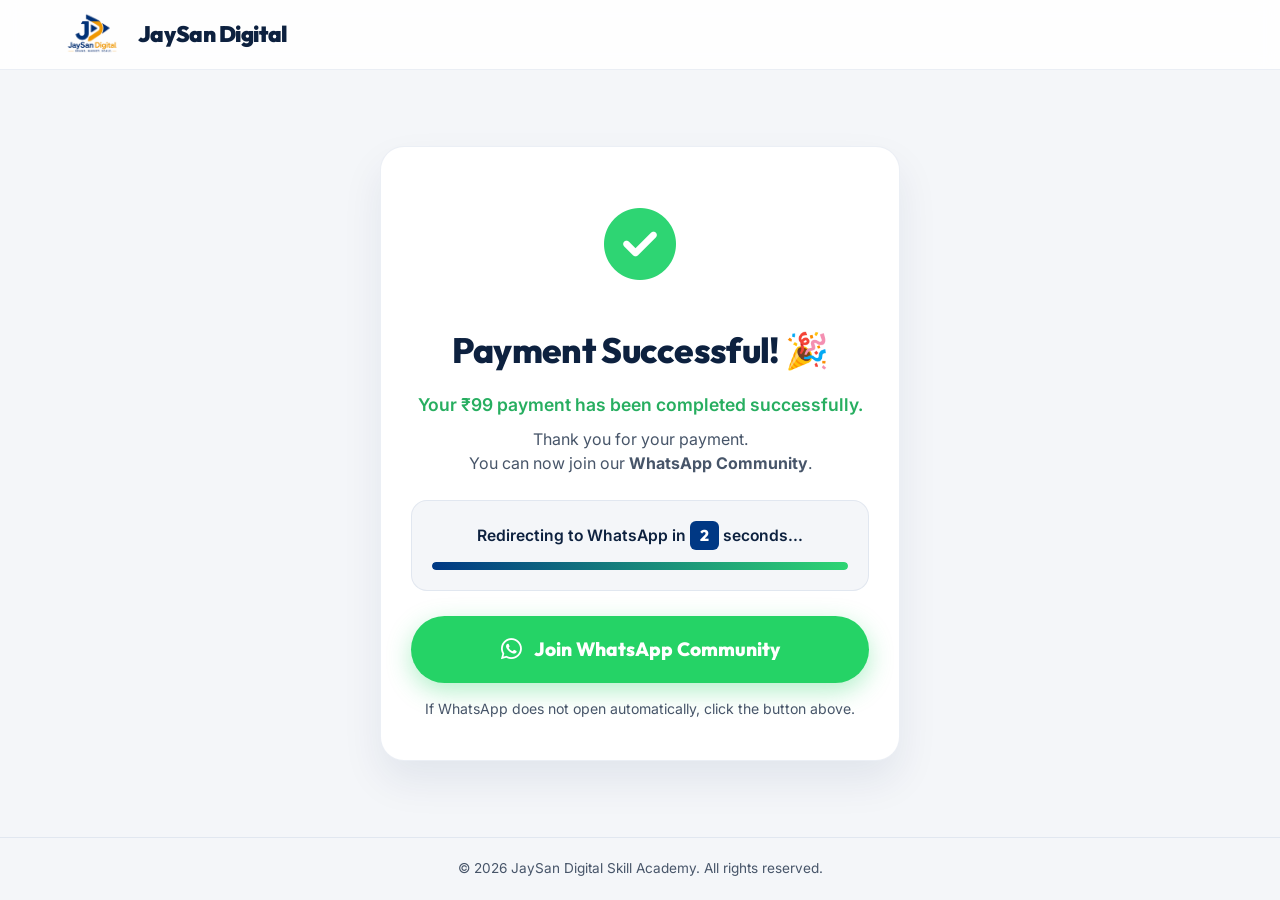
==== payment-success.html @ 4cd5bfef "Add payment success page and update Razorpay payment flow" ====
<!DOCTYPE html>
<html lang="en">
<head>
  <meta charset="UTF-8">
  <meta name="viewport" content="width=device-width, initial-scale=1.0">
  <title>Payment Successful - JaySan Digital AI Creator Community</title>
  <meta name="description" content="Your ₹99 payment has been completed successfully. Join the JaySan Digital WhatsApp Community now.">
  
  <!-- Preconnect Google Fonts -->
  <link rel="preconnect" href="https://fonts.googleapis.com">
  <link rel="preconnect" href="https://fonts.gstatic.com" crossorigin>
  <link href="https://fonts.googleapis.com/css2?family=Inter:wght@300;400;500;600;700;800&family=Outfit:wght@400;500;600;700;800;900&display=swap" rel="stylesheet">
  
  <!-- FontAwesome Icons -->
  <link rel="stylesheet" href="https://cdnjs.cloudflare.com/ajax/libs/font-awesome/6.4.0/css/all.min.css">
  
  <!-- Main Stylesheet -->
  <link rel="stylesheet" href="style.css?v=28">
  
  <style>
    body {
      display: flex;
      flex-direction: column;
      min-height: 100vh;
      background-color: var(--color-bg-primary);
    }
    
    .success-page-main {
      flex: 1;
      display: flex;
      align-items: center;
      justify-content: center;
      padding: 40px 20px;
    }
    
    .success-card-standalone {
      width: 100%;
      max-width: 520px;
      padding: 40px 30px;
      border-radius: 24px;
      background-color: var(--color-bg-secondary);
      border: 1px solid var(--glass-border);
      box-shadow: 0 20px 40px rgba(0, 36, 84, 0.08);
      text-align: center;
    }
    
    .success-icon-container {
      font-size: 4.5rem;
      color: #2ed573;
      margin-bottom: 20px;
    }
    
    .scale-up-icon {
      animation: scale-up 0.5s cubic-bezier(0.175, 0.885, 0.32, 1.275) forwards;
    }
    
    @keyframes scale-up {
      from { transform: scale(0); opacity: 0; }
      to { transform: scale(1); opacity: 1; }
    }
    
    .success-title {
      font-family: var(--font-title);
      font-size: 2.2rem;
      font-weight: 800;
      color: var(--color-text-main);
      margin-bottom: 12px;
    }
    
    .success-subtitle {
      font-size: 1.1rem;
      font-weight: 600;
      color: #27ae60;
      margin-bottom: 8px;
    }
    
    .success-message {
      color: var(--color-text-muted);
      font-size: 1rem;
      margin-bottom: 25px;
      line-height: 1.5;
    }
    
    .redirect-card-box {
      background-color: var(--color-bg-primary);
      padding: 20px;
      border-radius: 16px;
      border: 1px solid var(--glass-border);
      margin-bottom: 25px;
    }
    
    .countdown-text {
      font-size: 0.98rem;
      color: var(--color-text-main);
      font-weight: 600;
      margin-bottom: 12px;
    }
    
    .countdown-badge {
      display: inline-block;
      background: var(--color-primary);
      color: #ffffff;
      font-weight: 800;
      padding: 2px 10px;
      border-radius: 6px;
      font-family: var(--font-title);
    }
    
    .loading-bar-container {
      width: 100%;
      height: 8px;
      background-color: #e2e8f0;
      border-radius: 10px;
      overflow: hidden;
    }
    
    .loading-bar-progress {
      width: 0%;
      height: 100%;
      background: linear-gradient(90deg, var(--color-primary), #2ed573);
      border-radius: 10px;
      transition: width 3s linear;
    }
    
    .btn-whatsapp-community {
      display: flex;
      align-items: center;
      justify-content: center;
      gap: 12px;
      width: 100%;
      padding: 18px 24px;
      border-radius: 50px;
      font-family: var(--font-title);
      font-size: 1.2rem;
      font-weight: 800;
      color: #ffffff;
      background-color: #25d366;
      text-decoration: none;
      box-shadow: 0 8px 25px rgba(37, 211, 102, 0.35);
      transition: var(--transition-smooth);
    }
    
    .btn-whatsapp-community:hover {
      background-color: #20ba5a;
      transform: translateY(-2px);
      box-shadow: 0 12px 30px rgba(37, 211, 102, 0.45);
    }
    
    .fallback-note {
      margin-top: 15px;
      font-size: 0.88rem;
      color: var(--color-text-muted);
    }
  </style>
</head>
<body>

  <!-- Header -->
  <header class="main-header" style="position: relative;">
    <div class="header-container">
      <div class="logo-container">
        <a href="index.html" style="text-decoration: none; display: flex; align-items: center; gap: 12px; color: inherit;">
          <img src="assets/logo (1).png" alt="JaySan Digital Logo" class="logo-img">
          <span class="logo-text">JaySan Digital</span>
        </a>
      </div>
    </div>
  </header>

  <!-- Main Content -->
  <main class="success-page-main">
    <div class="success-card-standalone">
      
      <!-- Checkmark Icon -->
      <div class="success-icon-container">
        <i class="fa-solid fa-circle-check scale-up-icon"></i>
      </div>

      <!-- Title & Confirmation -->
      <h1 class="success-title">Payment Successful! 🎉</h1>
      <p class="success-subtitle">Your ₹99 payment has been completed successfully.</p>
      <p class="success-message">
        Thank you for your payment.<br>
        You can now join our <strong>WhatsApp Community</strong>.
      </p>

      <!-- Countdown & Progress Box -->
      <div class="redirect-card-box">
        <p class="countdown-text">
          Redirecting to WhatsApp in <span id="countdown-num" class="countdown-badge">3</span> seconds...
        </p>
        <div class="loading-bar-container">
          <div class="loading-bar-progress" id="progress-bar"></div>
        </div>
      </div>

      <!-- Action Button -->
      <a href="https://chat.whatsapp.com/DsQdAzZRgFU8bI6BQzmnLm" 
         target="_blank" 
         rel="noopener noreferrer" 
         class="btn-whatsapp-community" 
         id="btn-whatsapp-join">
        <i class="fa-brands fa-whatsapp" style="font-size: 1.5rem;"></i> Join WhatsApp Community
      </a>

      <!-- Fallback Notice -->
      <p class="fallback-note">
        If WhatsApp does not open automatically, click the button above.
      </p>

    </div>
  </main>

  <!-- Footer -->
  <footer style="text-align: center; padding: 20px; font-size: 0.85rem; color: var(--color-text-muted); border-top: 1px solid var(--glass-border);">
    &copy; 2026 JaySan Digital Skill Academy. All rights reserved.
  </footer>

  <!-- Script for Countdown & Auto Redirect -->
  <script>
    document.addEventListener("DOMContentLoaded", () => {
      const whatsappUrl = "https://chat.whatsapp.com/DsQdAzZRgFU8bI6BQzmnLm";
      const countdownEl = document.getElementById("countdown-num");
      const progressBar = document.getElementById("progress-bar");
      let timeLeft = 3;

      // Start progress bar animation
      setTimeout(() => {
        if (progressBar) progressBar.style.width = "100%";
      }, 50);

      // 1-second countdown interval
      const timer = setInterval(() => {
        timeLeft--;
        if (countdownEl) {
          countdownEl.textContent = timeLeft > 0 ? timeLeft : 0;
        }

        if (timeLeft <= 0) {
          clearInterval(timer);
          // Auto-redirect to WhatsApp
          window.location.replace(whatsappUrl);
        }
      }, 1000);
    });
  </script>
</body>
</html>
---- style.css ----
/* ==========================================================================
   JaySan Digital Skill Academy Landing Page Stylesheet
   ========================================================================== */

/* Design Tokens & Custom Properties */
:root {
  --color-bg-primary: #f4f6f9;
  --color-bg-secondary: #ffffff;
  --color-bg-card: #ffffff;
  --color-primary: #003884;
  --color-primary-glow: rgba(0, 56, 132, 0.15);
  --color-accent-red: #e63946;
  --color-accent-yellow: #e69c24;
  --color-text-main: #0d213f;
  --color-text-muted: #475569;
  
  --font-title: 'Outfit', sans-serif;
  --font-body: 'Inter', sans-serif;
  
  --transition-smooth: all 0.3s cubic-bezier(0.4, 0, 0.2, 1);
  --glass-border: rgba(0, 56, 132, 0.08);
  --glass-shadow: 0 15px 35px rgba(0, 36, 84, 0.06);
}

/* Reset & Base Styles */
* {
  margin: 0;
  padding: 0;
  box-sizing: border-box;
}

html {
  scroll-behavior: smooth;
  font-size: 16px;
}

body {
  background-color: var(--color-bg-primary);
  color: var(--color-text-main);
  font-family: var(--font-body);
  line-height: 1.6;
  overflow-x: hidden;
}

/* Typography Utilities */
h1, h2, h3, h4 {
  font-family: var(--font-title);
  font-weight: 700;
  letter-spacing: -0.02em;
}

.text-center {
  text-align: center;
}

.highlight {
  color: var(--color-accent-yellow);
}

/* Header Styling */
.main-header {
  background-color: rgba(255, 255, 255, 0.85);
  backdrop-filter: blur(10px);
  border-bottom: 1px solid var(--glass-border);
  position: fixed;
  top: 0;
  left: 0;
  width: 100%;
  z-index: 1000;
  height: 70px;
}

.header-container {
  max-width: 1200px;
  margin: 0 auto;
  padding: 0 20px;
  height: 100%;
  display: flex;
  justify-content: space-between;
  align-items: center;
}

.logo-container {
  display: flex;
  align-items: center;
  gap: 12px;
}

.logo-play-btn {
  background: linear-gradient(135deg, var(--color-primary), #00c6ff);
  width: 36px;
  height: 36px;
  border-radius: 10px;
  display: flex;
  align-items: center;
  justify-content: center;
  box-shadow: 0 4px 15px var(--color-primary-glow);
}

.logo-play-btn i {
  color: #fff;
  font-size: 14px;
  margin-left: 2px;
}

.logo-img {
  height: 48px;
  width: auto;
  border-radius: 8px;
  object-fit: contain;
  display: block;
}

.site-footer .logo-img {
  background-color: #ffffff;
  padding: 3px;
  border-radius: 6px;
}

.logo-text {
  font-family: var(--font-title);
  font-weight: 900;
  font-size: 1.4rem;
  letter-spacing: -0.02em;
}

.social-links {
  display: flex;
  gap: 15px;
}

.social-links a {
  color: var(--color-text-muted);
  font-size: 1.1rem;
  transition: var(--transition-smooth);
  width: 36px;
  height: 36px;
  border-radius: 50%;
  background-color: rgba(0, 56, 132, 0.04);
  display: flex;
  align-items: center;
  justify-content: center;
  border: 1px solid var(--glass-border);
  text-decoration: none;
}

.social-links a:hover {
  color: #fff;
  transform: translateY(-3px);
  background-color: var(--color-primary);
  border-color: var(--color-primary);
  box-shadow: 0 4px 12px var(--color-primary-glow);
}

/* Audience Navigation Banner */
.audience-banner {
  margin-top: 70px;
  background-color: var(--color-bg-secondary);
  border-bottom: 1px solid var(--glass-border);
  padding: 12px 0;
  overflow: hidden;
}

.marquee-wrapper {
  display: flex;
  overflow: hidden;
  user-select: none;
  gap: 40px;
}

.marquee-content {
  flex-shrink: 0;
  display: flex;
  justify-content: space-around;
  min-width: 100%;
  gap: 40px;
  animation: scroll-marquee 25s linear infinite;
  font-family: var(--font-title);
  font-size: 0.95rem;
  font-weight: 600;
  color: var(--color-text-muted);
}

.marquee-content span {
  white-space: nowrap;
}

.marquee-content .separator {
  color: var(--color-primary);
}

@keyframes scroll-marquee {
  from { transform: translateX(0); }
  to { transform: translateX(-100%); }
}

/* Main Grid & Sections Layout */
.masterclass-section {
  padding: 80px 20px;
  position: relative;
}

.section-container {
  max-width: 1200px;
  margin: 0 auto;
}

.main-headline {
  font-size: 3rem;
  font-weight: 900;
  line-height: 1.2;
  margin-bottom: 50px;
  text-transform: uppercase;
  color: var(--color-primary);
}

.masterclass-grid {
  display: grid;
  grid-template-columns: 1.2fr 1fr;
  gap: 50px;
  align-items: center;
}

/* Visual Column Styles */
.visual-column {
  display: flex;
  justify-content: center;
  align-items: center;
  width: 100%;
}

/* YouTube Video Preview Card */
.video-preview-card {
  position: relative;
  border-radius: 20px;
  overflow: hidden;
  border: 4px solid var(--color-bg-secondary);
  box-shadow: 0 20px 40px rgba(0, 0, 0, 0.6);
  width: 100%;
  aspect-ratio: 16/9;
  cursor: pointer;
  background-color: #000;
}

.video-thumb {
  width: 100%;
  height: 100%;
  object-fit: cover;
  transition: var(--transition-smooth);
}

.video-preview-card:hover .video-thumb {
  transform: scale(1.05);
  opacity: 0.85;
}

.play-overlay {
  position: absolute;
  top: 0;
  left: 0;
  width: 100%;
  height: 100%;
  display: flex;
  align-items: center;
  justify-content: center;
  background-color: rgba(0, 0, 0, 0.2);
}

.play-circle {
  width: 80px;
  height: 80px;
  border-radius: 50%;
  background: var(--color-accent-red);
  display: flex;
  align-items: center;
  justify-content: center;
  box-shadow: 0 10px 25px rgba(255, 71, 87, 0.5);
  transition: var(--transition-smooth);
}

.play-circle i {
  color: #fff;
  font-size: 28px;
  margin-left: 6px;
}

.video-preview-card:hover .play-circle {
  transform: scale(1.15);
  box-shadow: 0 15px 35px rgba(255, 71, 87, 0.7);
}

.badge-live-stream {
  position: absolute;
  top: 20px;
  left: 20px;
  background-color: rgba(0, 0, 0, 0.6);
  backdrop-filter: blur(5px);
  padding: 6px 14px;
  border-radius: 50px;
  font-weight: 700;
  font-size: 0.8rem;
  display: flex;
  align-items: center;
  gap: 8px;
  border: 1px solid var(--glass-border);
}

.live-dot {
  width: 8px;
  height: 8px;
  background-color: var(--color-accent-red);
  border-radius: 50%;
  display: inline-block;
  animation: pulse-live 1.5s infinite;
}

@keyframes pulse-live {
  0% { transform: scale(0.8); opacity: 0.5; }
  50% { transform: scale(1.2); opacity: 1; }
  100% { transform: scale(0.8); opacity: 0.5; }
}

/* Glass Card Checkout Styling */
.checkout-card {
  border-radius: 24px;
  padding: 30px 30px 20px 30px; /* Reduced padding (smaller bottom gap) */
  border: 1px solid var(--glass-border);
  background-color: var(--color-bg-card);
  backdrop-filter: blur(15px);
  box-shadow: var(--glass-shadow);
  display: flex;
  flex-direction: column;
  gap: 15px; /* Reduced gap */
  position: relative;
  overflow: hidden;
}

.checkout-card::before {
  content: '';
  position: absolute;
  top: -50%;
  left: -50%;
  width: 200%;
  height: 200%;
  background: radial-gradient(circle, rgba(58, 134, 240, 0.08) 0%, transparent 70%);
  pointer-events: none;
}

.card-badge {
  background-color: rgba(255, 71, 87, 0.1);
  color: var(--color-accent-red);
  border: 1px solid rgba(255, 71, 87, 0.25);
  font-weight: 800;
  font-family: var(--font-title);
  font-size: 0.9rem;
  padding: 8px 18px;
  border-radius: 50px;
  align-self: flex-start;
  display: flex;
  align-items: center;
  gap: 8px;
  text-transform: uppercase;
}

.live-pulse {
  width: 8px;
  height: 8px;
  border-radius: 50%;
  background-color: var(--color-accent-red);
  box-shadow: 0 0 8px var(--color-accent-red);
  animation: pulse-live 1.2s infinite;
}

.btn-join-now {
  width: 100%;
  padding: 20px;
  border: none;
  border-radius: 16px;
  font-family: var(--font-title);
  font-size: 1.6rem;
  font-weight: 900;
  color: #ffffff; /* White text */
  background: linear-gradient(135deg, #ff4e24, #f97316); /* Orange gradient */
  box-shadow: 0 10px 25px rgba(249, 115, 22, 0.35); /* Orange shadow */
  cursor: pointer;
  transition: var(--transition-smooth);
  text-transform: uppercase;
}

.btn-join-now:hover {
  transform: translateY(-3px);
  box-shadow: 0 15px 35px rgba(249, 115, 22, 0.55);
  background: linear-gradient(135deg, #ff5e38, #ea580c);
}

.btn-join-now:active {
  transform: translateY(-1px);
}

.pulse-btn {
  animation: btn-glow 2s infinite;
}

@keyframes btn-glow {
  0% { box-shadow: 0 0 0 0 rgba(249, 115, 22, 0.5); }
  70% { box-shadow: 0 0 0 15px rgba(249, 115, 22, 0); }
  100% { box-shadow: 0 0 0 0 rgba(249, 115, 22, 0); }
}

.card-pricing {
  display: flex;
  align-items: baseline;
  justify-content: center;
  gap: 10px;
  border-top: 1px solid var(--glass-border);
  border-bottom: 1px solid var(--glass-border);
  padding: 8px 0; /* Reduced from 15px to 8px */
}

.price-val {
  font-size: 2.2rem;
  font-weight: 900;
  font-family: var(--font-title);
  color: var(--color-accent-yellow);
}

.duration-label {
  font-size: 1.1rem;
  color: var(--color-text-muted);
}

.benefits-box {
  display: flex;
  flex-direction: column;
  gap: 15px;
}

.benefit-item {
  display: flex;
  align-items: center;
  gap: 15px;
}

.benefit-icon {
  width: 32px;
  height: 32px;
  border-radius: 50%;
  background-color: rgba(58, 134, 240, 0.15);
  color: var(--color-primary);
  display: flex;
  align-items: center;
  justify-content: center;
  font-size: 0.95rem;
}

.benefit-text {
  font-size: 1rem;
  font-weight: 500;
}

.start-level {
  font-size: 1.1rem;
  color: var(--color-text-muted);
}

.quote-bold {
  font-weight: 800;
  color: var(--color-text-main);
  font-size: 1.3rem;
}

/* Red Heading Highlight Banner */
.banner-highlight-red {
  background: linear-gradient(135deg, var(--color-accent-red), #d63031);
  padding: 24px 20px;
  text-align: center;
  box-shadow: 0 10px 30px rgba(255, 71, 87, 0.3);
  position: relative;
  z-index: 2;
}

.banner-highlight-red h2 {
  font-family: var(--font-title);
  font-size: 2rem;
  font-weight: 900;
  color: #fff;
  text-transform: uppercase;
}

/* Sneaker Product Masterclass Section Styling */
.product-gallery-card {
  background-color: var(--color-bg-secondary);
  border-radius: 24px;
  padding: 30px;
  border: 1px solid var(--glass-border);
  width: 100%;
}

.main-image-container {
  position: relative;
  width: 100%;
  aspect-ratio: 4/3;
  overflow: hidden;
  border-radius: 16px;
  background-color: #f1f2f6;
  display: flex;
  align-items: center;
  justify-content: center;
  box-shadow: inset 0 0 20px rgba(0,0,0,0.1);
}

.product-main-view {
  max-width: 90%;
  max-height: 90%;
  object-fit: contain;
  transition: transform 0.5s cubic-bezier(0.4, 0, 0.2, 1);
  will-change: transform;
}

.gallery-badge {
  position: absolute;
  bottom: 15px;
  right: 15px;
  background-color: rgba(7, 17, 32, 0.8);
  backdrop-filter: blur(5px);
  padding: 5px 12px;
  border-radius: 50px;
  font-size: 0.75rem;
  font-weight: 700;
  border: 1px solid var(--glass-border);
}

.thumbnail-grid {
  display: grid;
  grid-template-columns: repeat(4, 1fr);
  gap: 15px;
  margin-top: 20px;
}

.thumb-wrapper {
  aspect-ratio: 1;
  background-color: #f1f2f6;
  border-radius: 12px;
  overflow: hidden;
  cursor: pointer;
  border: 2px solid transparent;
  transition: var(--transition-smooth);
  display: flex;
  align-items: center;
  justify-content: center;
  padding: 5px;
}

.thumb-wrapper img {
  max-width: 90%;
  max-height: 90%;
  object-fit: contain;
  transition: var(--transition-smooth);
}

.thumb-wrapper:hover {
  transform: translateY(-2px);
  border-color: rgba(58, 134, 240, 0.5);
}

.thumb-wrapper.active {
  border-color: var(--color-primary);
  background-color: #e4e7eb;
  box-shadow: 0 5px 15px var(--color-primary-glow);
}

/* Thumbnail Crop/Style Classes */
.crop-toe-img {
  transform: scale(2) translate(15%, 5%);
}

.crop-heel-img {
  transform: scale(2.2) translate(-20%, -5%);
}

.rotate-img {
  transform: rotate(-25deg);
}

.gallery-caption {
  font-size: 0.85rem;
  color: var(--color-text-muted);
  text-align: center;
  margin-top: 15px;
}

.gallery-caption i {
  color: var(--color-primary);
  margin-right: 5px;
}

/* Special Promo Offer Badge */
.promo-badge-container {
  display: flex;
  justify-content: center;
  width: 100%;
}

.promo-badge {
  background: linear-gradient(135deg, var(--color-accent-yellow), #f39c12);
  border-radius: 15px;
  padding: 12px 25px;
  color: #000;
  display: flex;
  flex-direction: column;
  align-items: center;
  font-family: var(--font-title);
  box-shadow: 0 8px 20px rgba(243, 156, 18, 0.35);
  transform: rotate(-2deg);
  width: fit-content;
}

.promo-title {
  font-size: 0.8rem;
  font-weight: 800;
  text-transform: uppercase;
  letter-spacing: 0.05em;
}

.promo-prices {
  font-size: 1.4rem;
  font-weight: 900;
}

.promo-prices s {
  color: rgba(0, 0, 0, 0.5);
  font-size: 1.1rem;
  margin-right: 8px;
}

/* ==========================================================================
   Circular Collage Frame Component
   ========================================================================== */
.collage-frame-container {
  position: relative;
  width: 440px;
  height: 440px;
  display: flex;
  align-items: center;
  justify-content: center;
}

/* Main Circle (Centerpiece) */
.collage-circle-main {
  width: 220px;
  height: 220px;
  border-radius: 50%;
  overflow: hidden;
  position: relative;
  z-index: 5;
  border: 6px solid var(--color-primary);
  background-color: var(--color-bg-secondary);
  box-shadow: 0 10px 30px rgba(58, 134, 240, 0.4);
  transition: transform 0.5s cubic-bezier(0.4, 0, 0.2, 1);
  cursor: pointer;
}

.collage-circle-main:hover {
  transform: scale(1.05);
}

.collage-img-full {
  width: 100%;
  height: 100%;
  object-fit: cover;
  object-position: center 25%;
}

.hover-glow {
  position: absolute;
  top: 0;
  left: 0;
  width: 100%;
  height: 100%;
  background: radial-gradient(circle, rgba(255,255,255,0.15) 0%, transparent 70%);
  opacity: 0;
  transition: var(--transition-smooth);
}

.collage-circle-main:hover .hover-glow {
  opacity: 1;
}

/* Satellite Orbits */
.collage-circle-orbit {
  width: 76px;
  height: 76px;
  border-radius: 50%;
  position: absolute;
  z-index: 6;
  cursor: pointer;
  transition: all 0.4s cubic-bezier(0.4, 0, 0.2, 1);
  padding: 3px;
  background-color: var(--color-bg-primary);
  border: 2px solid var(--glass-border);
}

.orbit-inner {
  width: 100%;
  height: 100%;
  border-radius: 50%;
  overflow: hidden;
  background-color: var(--color-bg-secondary);
  position: relative;
}

.orbit-inner img {
  width: 100%;
  height: 100%;
  object-fit: cover;
}

.collage-circle-orbit:hover {
  transform: scale(1.2) !important;
  border-color: var(--color-primary);
  box-shadow: 0 0 15px var(--color-primary-glow);
  z-index: 10;
}

/* Exact Absolute Positions (Clockwise Orbit around 220px centerpiece) */
.orbit-1 { top: 0px; left: 182px; }                      /* 12 o'clock */
.orbit-2 { top: 46px; right: 46px; }                     /* 1:30 */
.orbit-3 { top: 182px; right: 0px; }                      /* 3 o'clock */
.orbit-4 { bottom: 46px; right: 46px; }                  /* 4:30 */
.orbit-5 { bottom: 0px; left: 182px; }                   /* 6 o'clock */
.orbit-6 { bottom: 46px; left: 46px; }                   /* 7:30 */
.orbit-7 { top: 46px; left: 46px; }                      /* 10:30 */

/* Custom Crops for Detail Views using ONE source image (apparel_model.png) */
.crop-face { object-position: 50% 12%; transform: scale(2.8); }
.crop-pocket { object-position: 51% 32%; transform: scale(2.8); }
.crop-pants { object-position: 50% 65%; transform: scale(2.2); }
.crop-shoes { object-position: 50% 96%; transform: scale(2.5); }
.crop-angle2 { object-position: 50% 45%; transform: scale(1.6); }
.crop-sleeve { object-position: 62% 40%; transform: scale(3.5); }
.crop-accs { object-position: 38% 50%; transform: scale(3.2); }

/* Floating Animations for Orbits (adds modern live micro-movement) */
.orbit-1 { animation: float-orbit-y 6s ease-in-out infinite; }
.orbit-2 { animation: float-orbit-diag-r 5.5s ease-in-out infinite; }
.orbit-3 { animation: float-orbit-x 6.5s ease-in-out infinite; }
.orbit-4 { animation: float-orbit-diag-l 5.8s ease-in-out infinite; }
.orbit-5 { animation: float-orbit-y 6.2s ease-in-out infinite; }
.orbit-6 { animation: float-orbit-diag-r 6.4s ease-in-out infinite; }
.orbit-7 { animation: float-orbit-diag-l 5.2s ease-in-out infinite; }

@keyframes float-orbit-y {
  0% { transform: translateY(0); }
  50% { transform: translateY(-8px); }
  100% { transform: translateY(0); }
}

@keyframes float-orbit-x {
  0% { transform: translateX(0); }
  50% { transform: translateX(8px); }
  100% { transform: translateX(0); }
}

@keyframes float-orbit-diag-r {
  0% { transform: translate(0, 0); }
  50% { transform: translate(6px, -6px); }
  100% { transform: translate(0, 0); }
}

@keyframes float-orbit-diag-l {
  0% { transform: translate(0, 0); }
  50% { transform: translate(-6px, -6px); }
  100% { transform: translate(0, 0); }
}

.collage-instruction {
  font-size: 0.85rem;
  color: var(--color-text-muted);
  text-align: center;
  margin-top: 25px;
}

.collage-instruction i {
  color: var(--color-primary);
  margin-right: 5px;
}

/* Why Choose & Info Cards */
.info-details-section, .steps-section {
  padding: 100px 20px;
  background-color: var(--color-bg-secondary);
  border-top: 1px solid var(--glass-border);
}

.steps-section {
  background-color: var(--color-bg-primary);
}

.section-title {
  font-size: 2.5rem;
  font-weight: 800;
  margin-bottom: 15px;
}

.section-subtitle {
  color: var(--color-text-muted);
  max-width: 700px;
  margin: 0 auto 60px auto;
  font-size: 1.1rem;
}

.info-grid {
  display: grid;
  grid-template-columns: repeat(auto-fit, minmax(260px, 1fr));
  gap: 30px;
}

.info-card {
  background-color: var(--color-bg-primary);
  border-radius: 20px;
  padding: 35px;
  border: 1px solid var(--glass-border);
  transition: var(--transition-smooth);
}

.info-card:hover {
  transform: translateY(-8px);
  border-color: var(--color-primary);
  box-shadow: 0 10px 25px rgba(58, 134, 240, 0.1);
}

.info-icon {
  width: 60px;
  height: 60px;
  border-radius: 16px;
  background: rgba(58, 134, 240, 0.1);
  color: var(--color-primary);
  display: flex;
  align-items: center;
  justify-content: center;
  font-size: 1.8rem;
  margin-bottom: 25px;
}

.info-card h3 {
  font-size: 1.3rem;
  margin-bottom: 12px;
}

.info-card p {
  color: var(--color-text-muted);
  font-size: 0.95rem;
}

/* Steps Flow Cards */
.steps-grid {
  display: grid;
  grid-template-columns: repeat(auto-fit, minmax(240px, 1fr));
  gap: 30px;
}

.step-card {
  background-color: var(--color-bg-secondary);
  border-radius: 20px;
  padding: 40px 30px;
  border: 1px solid var(--glass-border);
  position: relative;
}

.step-num {
  position: absolute;
  top: -25px;
  left: 30px;
  width: 50px;
  height: 50px;
  border-radius: 15px;
  background: linear-gradient(135deg, var(--color-primary), #00c6ff);
  color: #fff;
  font-family: var(--font-title);
  font-size: 1.5rem;
  font-weight: 900;
  display: flex;
  align-items: center;
  justify-content: center;
  box-shadow: 0 5px 15px var(--color-primary-glow);
}

.step-card h3 {
  font-size: 1.3rem;
  margin-top: 10px;
  margin-bottom: 12px;
}

.step-card p {
  color: var(--color-text-muted);
  font-size: 0.95rem;
}

/* Footer Section styling */
.site-footer {
  background-color: #091424;
  border-top: 1px solid var(--glass-border);
  padding: 70px 20px 30px 20px;
}

.footer-container {
  max-width: 1200px;
  margin: 0 auto;
  display: grid;
  grid-template-columns: 1.5fr 1fr 1fr 1.2fr;
  gap: 40px;
  margin-bottom: 50px;
}

.footer-brand .logo-container {
  display: inline-block;
}

.footer-brand p {
  color: #ffffff;
  margin-top: 15px;
  font-size: 0.95rem;
  line-height: 1.6;
}

.footer-brand-text {
  margin-top: 15px;
  margin-bottom: 15px;
}

.brand-title {
  font-family: var(--font-title);
  font-weight: 900;
  font-size: 1.6rem;
  color: #fff;
  display: block;
}

.brand-tagline {
  font-family: var(--font-body);
  font-size: 0.65rem;
  font-weight: 700;
  letter-spacing: 0.05em;
  color: var(--color-accent-yellow);
  margin-top: 4px;
  text-transform: uppercase;
}

.footer-social-links {
  display: flex;
  gap: 10px;
  margin-top: 25px;
}

.footer-social-links a {
  color: rgba(255, 255, 255, 0.7);
  background-color: rgba(255, 255, 255, 0.05);
  width: 36px;
  height: 36px;
  border-radius: 8px;
  display: flex;
  align-items: center;
  justify-content: center;
  font-size: 1.1rem;
  transition: var(--transition-smooth);
  text-decoration: none;
}

.footer-social-links a:hover {
  color: #fff;
  background-color: var(--color-primary);
  transform: translateY(-3px);
}

.footer-links-col h3 {
  font-size: 1.2rem;
  margin-bottom: 20px;
  color: #fff;
  display: flex;
  align-items: center;
  gap: 10px;
}

.footer-links-col ul {
  list-style: none;
}

.footer-links-col li {
  margin-bottom: 12px;
}

.footer-links-col a {
  color: #ffffff;
  text-decoration: none;
  font-size: 0.95rem;
  transition: var(--transition-smooth);
}

.footer-links-col a:hover {
  color: var(--color-accent-yellow);
  padding-left: 5px;
}

.footer-info h3 {
  font-size: 1.2rem;
  margin-bottom: 20px;
  color: #fff;
  display: flex;
  align-items: center;
  gap: 10px;
}

.footer-info p {
  color: #ffffff;
  margin-bottom: 15px;
  display: flex;
  align-items: center;
  gap: 12px;
  font-size: 0.95rem;
}

.footer-info a {
  color: #ffffff;
  text-decoration: none;
  transition: var(--transition-smooth);
}

.footer-info a:hover {
  color: var(--color-accent-yellow);
}

.site-footer h3 i,
.footer-info p i {
  color: var(--color-accent-yellow) !important;
}

.footer-bottom {
  border-top: 1px solid var(--glass-border);
  padding-top: 30px;
}

.footer-bottom-container {
  max-width: 1200px;
  margin: 0 auto;
  display: flex;
  justify-content: space-between;
  align-items: center;
  color: rgba(255,255,255,0.4);
  font-size: 0.85rem;
}

.footer-policies {
  display: flex;
  gap: 20px;
}

.footer-policies a {
  color: rgba(255,255,255,0.4);
  text-decoration: none;
  transition: var(--transition-smooth);
}

.footer-policies a:hover {
  color: #fff;
}

/* ==========================================================================
   Secure Payment Modal & Overlays
   ========================================================================== */
.payment-modal-overlay {
  position: fixed;
  top: 0;
  left: 0;
  width: 100%;
  height: 100%;
  background-color: rgba(4, 9, 18, 0.85);
  backdrop-filter: blur(8px);
  z-index: 2000;
  display: none;
  align-items: center;
  justify-content: center;
  padding: 20px;
  opacity: 0;
  transition: opacity 0.3s ease;
}

.payment-modal-overlay.active {
  display: flex;
  opacity: 1;
}

.payment-modal {
  width: 100%;
  max-width: 500px;
  border-radius: 24px;
  padding: 35px;
  background-color: var(--color-bg-secondary);
  border: 1px solid var(--glass-border);
  box-shadow: var(--glass-shadow);
  position: relative;
  transform: scale(0.9);
  transition: transform 0.3s cubic-bezier(0.34, 1.56, 0.64, 1);
}

.payment-modal-overlay.active .payment-modal {
  transform: scale(1);
}

.modal-close-btn {
  position: absolute;
  top: 20px;
  right: 20px;
  background: none;
  border: none;
  color: var(--color-text-muted);
  font-size: 1.5rem;
  cursor: pointer;
  transition: var(--transition-smooth);
  width: 32px;
  height: 32px;
  border-radius: 50%;
  background-color: rgba(0, 0, 0, 0.05);
  display: flex;
  align-items: center;
  justify-content: center;
}

.modal-close-btn:hover {
  color: #fff;
  background-color: rgba(255, 71, 87, 0.15);
}

.modal-header {
  text-align: center;
  margin-bottom: 25px;
}

.modal-logo {
  color: var(--color-primary);
  font-size: 1.1rem;
  font-weight: 800;
  text-transform: uppercase;
  letter-spacing: 0.05em;
  display: flex;
  align-items: center;
  justify-content: center;
  gap: 8px;
  margin-bottom: 10px;
}

.modal-product-price {
  font-size: 1.1rem;
  margin-top: 5px;
  color: var(--color-text-muted);
}

.modal-product-price .highlight {
  font-size: 1.3rem;
  font-weight: 800;
  color: var(--color-accent-yellow);
}

/* Tabs Styling */
.payment-tabs {
  display: flex;
  background-color: var(--color-bg-primary);
  border-radius: 12px;
  padding: 5px;
  margin-bottom: 25px;
  border: 1px solid var(--glass-border);
}

.tab-btn {
  flex: 1;
  padding: 12px;
  border: none;
  background: none;
  color: var(--color-text-muted);
  font-family: var(--font-title);
  font-weight: 700;
  font-size: 0.95rem;
  cursor: pointer;
  border-radius: 8px;
  transition: var(--transition-smooth);
  display: flex;
  align-items: center;
  justify-content: center;
  gap: 8px;
}

.tab-btn.active {
  background-color: var(--color-bg-secondary);
  color: #fff;
  border: 1px solid var(--glass-border);
  box-shadow: 0 4px 10px rgba(0, 0, 0, 0.2);
}

/* Panel Contents */
.payment-panel {
  display: none;
}

.payment-panel.active {
  display: block;
  animation: fadeIn 0.4s ease;
}

@keyframes fadeIn {
  from { opacity: 0; transform: translateY(5px); }
  to { opacity: 1; transform: translateY(0); }
}

/* UPI QR panel styling */
.qr-payment-container {
  display: flex;
  flex-direction: column;
  align-items: center;
  gap: 15px;
}

.qr-instructions {
  font-size: 0.9rem;
  color: var(--color-text-muted);
  text-align: center;
}

.qr-code-wrapper {
  position: relative;
  width: 200px;
  height: 200px;
  background-color: #fff;
  border-radius: 16px;
  padding: 10px;
  box-shadow: 0 10px 25px rgba(0,0,0,0.3);
  display: flex;
  align-items: center;
  justify-content: center;
}

.qr-code-wrapper img {
  width: 100%;
  height: 100%;
  object-fit: contain;
}

.qr-loading-spinner {
  position: absolute;
  top: 0;
  left: 0;
  width: 100%;
  height: 100%;
  background-color: #fff;
  border-radius: 16px;
  display: flex;
  align-items: center;
  justify-content: center;
  color: var(--color-primary);
  font-size: 2.2rem;
  transition: opacity 0.3s ease;
}

.upi-id-display {
  display: flex;
  align-items: center;
  gap: 8px;
  background-color: var(--color-bg-primary);
  padding: 8px 15px;
  border-radius: 8px;
  border: 1px solid var(--glass-border);
}

.upi-id-display span {
  font-size: 0.85rem;
}

.btn-copy-upi {
  background: none;
  border: none;
  color: var(--color-primary);
  cursor: pointer;
  font-size: 1rem;
  transition: var(--transition-smooth);
}

.btn-copy-upi:hover {
  color: #fff;
  transform: scale(1.15);
}

.action-verification {
  width: 100%;
  border-top: 1px solid var(--glass-border);
  padding-top: 15px;
  margin-top: 10px;
  text-align: center;
}

.action-help-text {
  font-size: 0.8rem;
  color: var(--color-text-muted);
  margin-bottom: 12px;
}

.btn-verify-payment {
  width: 100%;
  padding: 16px;
  border: none;
  border-radius: 12px;
  font-family: var(--font-title);
  font-size: 1.1rem;
  font-weight: 800;
  color: #003884;
  background: var(--color-accent-yellow);
  box-shadow: 0 6px 15px rgba(230, 156, 36, 0.25);
  cursor: pointer;
  transition: var(--transition-smooth);
  display: flex;
  align-items: center;
  justify-content: center;
  gap: 10px;
}

.btn-verify-payment:hover {
  transform: translateY(-2px);
  box-shadow: 0 8px 20px rgba(230, 156, 36, 0.45);
  background: #f39c12;
}

/* Direct UPI App / Gateway Link Buttons styling */
.btn-upi-direct {
  width: 100%;
  padding: 14px;
  border-radius: 12px;
  font-family: var(--font-title);
  font-size: 1rem;
  font-weight: 800;
  display: flex;
  align-items: center;
  justify-content: center;
  gap: 10px;
  cursor: pointer;
  transition: var(--transition-smooth);
  text-align: center;
  border: none;
}

.phonepe-btn-direct {
  color: #fff;
  background: #5f259f; /* PhonePe Purple */
  box-shadow: 0 4px 12px rgba(95, 37, 159, 0.25);
}

.phonepe-btn-direct:hover {
  background: #4e1d84;
  transform: translateY(-2px);
  box-shadow: 0 6px 18px rgba(95, 37, 159, 0.4);
}

.razorpay-btn-direct {
  color: #fff;
  background: #3393df; /* Razorpay Blue */
  box-shadow: 0 4px 12px rgba(51, 147, 223, 0.25);
}

.razorpay-btn-direct:hover {
  background: #2380cb;
  transform: translateY(-2px);
  box-shadow: 0 6px 18px rgba(51, 147, 223, 0.4);
}

/* Card Form panel styling */
.card-payment-container {
  display: flex;
  flex-direction: column;
  gap: 15px;
}

.card-instructions {
  font-size: 0.9rem;
  color: var(--color-text-muted);
  text-align: center;
}

.payment-form {
  display: flex;
  flex-direction: column;
  gap: 15px;
}

.form-group {
  display: flex;
  flex-direction: column;
  gap: 6px;
}

.form-group label {
  font-size: 0.85rem;
  font-weight: 600;
  color: var(--color-text-muted);
}

.form-input {
  width: 100%;
  padding: 12px 16px;
  border-radius: 10px;
  border: 1px solid var(--glass-border);
  background-color: var(--color-bg-primary);
  color: var(--color-text-main);
  font-family: var(--font-body);
  font-size: 0.95rem;
  outline: none;
  transition: var(--transition-smooth);
}

.form-input:focus {
  border-color: var(--color-primary);
  box-shadow: 0 0 0 3px var(--color-primary-glow);
}

.modal-footer-badges {
  margin-top: 25px;
  border-top: 1px solid var(--glass-border);
  padding-top: 15px;
  display: flex;
  justify-content: center;
  gap: 12px;
  color: var(--color-text-muted);
  font-size: 0.75rem;
}

.modal-footer-badges span {
  display: flex;
  align-items: center;
  gap: 5px;
}

/* Processing Overlay styling */
.processing-overlay, .success-overlay {
  position: fixed;
  top: 0;
  left: 0;
  width: 100%;
  height: 100%;
  z-index: 3000;
  background-color: rgba(4, 9, 18, 0.95);
  display: none;
  align-items: center;
  justify-content: center;
  padding: 20px;
}

.processing-overlay.active, .success-overlay.active {
  display: flex;
}

.processing-card, .success-card {
  width: 100%;
  max-width: 440px;
  padding: 40px;
  border-radius: 24px;
  border: 1px solid var(--glass-border);
  background-color: var(--color-bg-secondary);
}

.processing-spinner {
  font-size: 3.5rem;
  color: var(--color-primary);
  margin-bottom: 20px;
}

.highlight-icon {
  filter: drop-shadow(0 0 15px var(--color-primary-glow));
}

.processing-card h3 {
  font-size: 1.5rem;
  margin-bottom: 12px;
}

.processing-card p {
  color: var(--color-text-muted);
  font-size: 0.95rem;
}

/* Success Card styling */
.success-icon-wrapper {
  font-size: 4rem;
  color: #2ed573;
  margin-bottom: 20px;
}

.scale-up-icon {
  animation: scale-up 0.5s cubic-bezier(0.175, 0.885, 0.32, 1.275) forwards;
}

@keyframes scale-up {
  from { transform: scale(0); }
  to { transform: scale(1); }
}

.success-card h2 {
  font-size: 2rem;
  margin-bottom: 10px;
}

.success-card p {
  color: var(--color-text-muted);
  font-size: 1rem;
}

.redirect-info {
  margin: 25px 0;
  background-color: var(--color-bg-primary);
  padding: 20px;
  border-radius: 12px;
  border: 1px solid var(--glass-border);
}

.redirect-info p {
  font-size: 0.9rem;
  margin-bottom: 15px;
}

.redirect-info strong {
  color: #2ed573;
}

.loading-bar-container {
  width: 100%;
  height: 6px;
  background-color: var(--color-bg-secondary);
  border-radius: 10px;
  overflow: hidden;
}

.loading-bar-progress {
  width: 0%;
  height: 100%;
  background: linear-gradient(90deg, var(--color-primary), #2ed573);
  border-radius: 10px;
  transition: width 3s linear;
}

.btn-whatsapp-direct {
  width: 100%;
  padding: 16px;
  border: none;
  border-radius: 12px;
  font-family: var(--font-title);
  font-size: 1.1rem;
  font-weight: 800;
  color: #fff;
  background: #25d366;
  box-shadow: 0 6px 15px rgba(37, 211, 102, 0.3);
  cursor: pointer;
  transition: var(--transition-smooth);
  display: flex;
  align-items: center;
  justify-content: center;
  gap: 10px;
}

.btn-whatsapp-direct:hover {
  transform: translateY(-2px);
  background-color: #20ba5a;
  box-shadow: 0 8px 20px rgba(37, 211, 102, 0.5);
}

/* ==========================================================================
   Responsive Styling (Media Queries)
   ========================================================================== */
@media (max-width: 992px) {
  .masterclass-grid {
    grid-template-columns: 1fr;
    gap: 40px;
  }
  
  .visual-column {
    order: 1;
  }
  
  .cta-column {
    order: 2;
  }
  
  .main-headline {
    font-size: 2.2rem;
  }
  
  .banner-highlight-red h2 {
    font-size: 1.5rem;
  }
}

@media (max-width: 576px) {
  .masterclass-section {
    padding: 60px 15px;
  }
  
  .checkout-card {
    padding: 25px;
  }
  
  .main-headline {
    font-size: 1.8rem;
    margin-bottom: 30px;
  }
  
  .collage-frame-container {
    width: 320px;
    height: 320px;
  }
  
  .collage-circle-main {
    width: 160px;
    height: 160px;
  }
  
  .collage-circle-orbit {
    width: 56px;
    height: 56px;
  }
  
  /* Adjusted Orbit coordinates for smaller 320px screen width container */
  .orbit-1 { top: 0px; left: 132px; }
  .orbit-2 { top: 32px; right: 32px; }
  .orbit-3 { top: 132px; right: 0px; }
  .orbit-4 { bottom: 32px; right: 32px; }
  .orbit-5 { bottom: 0px; left: 132px; }
  .orbit-6 { bottom: 32px; left: 32px; }
  .orbit-7 { top: 32px; left: 32px; }
  
  .footer-container {
    grid-template-columns: 1fr;
    gap: 40px;
  }
  
  .footer-bottom-container {
    flex-direction: column;
    gap: 15px;
    text-align: center;
  }
  
  .payment-tabs {
    flex-direction: column;
  }
}

/* ==========================================================================
   Sticky Bottom CTA Bar
   ========================================================================== */
.sticky-bottom-cta {
  position: fixed;
  bottom: -400px; /* Hidden initially */
  left: 50%;
  transform: translateX(-50%);
  width: 92%;
  max-width: 380px; /* Vertically stacked card width */
  background-color: #000000;
  border-radius: 24px;
  box-shadow: 0 10px 40px rgba(0, 0, 0, 0.7);
  z-index: 1001;
  padding: 28px 24px;
  transition: bottom 0.4s cubic-bezier(0.34, 1.56, 0.64, 1); /* bouncy slide up */
}

/* Class to show the bar */
.sticky-bottom-cta.show {
  bottom: 30px; /* Floats 30px above bottom screen edge */
}

.sticky-cta-container {
  width: 100%;
  display: flex;
  flex-direction: column;
  align-items: center;
  text-align: center;
}

.sticky-cta-info {
  width: 100%;
  display: flex;
  flex-direction: column;
  align-items: center;
  margin-bottom: 20px; /* Gap between text and button */
}

.sticky-cta-price {
  display: flex;
  align-items: center;
  justify-content: center;
  gap: 12px;
  margin-bottom: 8px; /* Gap between price and urgency subtext */
}

.price-current {
  color: #ffffff;
  font-family: var(--font-title);
  font-weight: 800;
  font-size: 2rem;
  letter-spacing: -0.01em;
  line-height: 1;
}

.price-original {
  color: #a1a1aa;
  text-decoration: line-through;
  font-size: 1.3rem;
  font-weight: 600;
  line-height: 1;
}

.sticky-cta-urgency {
  color: #ffffff;
  font-size: 0.95rem;
  font-weight: 600;
  letter-spacing: 0.01em;
}

.sticky-cta-urgency .highlight-cyan {
  color: #00c2ff; /* Bright cyan from reference */
  font-weight: 800;
}

.sticky-cta-action {
  width: 100%;
}

.btn-sticky-join {
  width: 100%;
  background: #ff5421 !important; /* Vibrant orange */
  border: none !important;
  border-radius: 12px !important;
  padding: 16px 20px !important; /* Tall button "boro hoba" */
  color: #ffffff !important;
  font-family: var(--font-title) !important;
  font-weight: 800 !important;
  font-size: 1.3rem !important;
  cursor: pointer !important;
  box-shadow: 0 4px 15px rgba(255, 84, 33, 0.3) !important;
  transition: all 0.2s ease !important;
  text-transform: none !important;
  animation: wobble-tilt-action 3.5s ease-in-out infinite !important;
}

@keyframes wobble-tilt-action {
  0%, 80%, 100% {
    transform: scale(1) rotate(0deg);
  }
  82% {
    transform: scale(1.03) rotate(-3deg);
  }
  86% {
    transform: scale(1.03) rotate(3deg);
  }
  90% {
    transform: scale(1.03) rotate(-2deg);
  }
  94% {
    transform: scale(1.03) rotate(2deg);
  }
  97% {
    transform: scale(1.03) rotate(0deg);
  }
}

.btn-sticky-join:hover {
  animation-play-state: paused !important;
  transform: scale(1.05) !important;
  background: #ff6535 !important;
}

.btn-sticky-join:active {
  transform: scale(0.98) !important;
}

/* ==========================================================================
   Live Workshop Details (DH RUV Reference Style)
   ========================================================================== */
.live-workshop-container {
  margin-top: 15px;
  width: 100%;
  display: flex;
  flex-direction: column;
  align-items: center;
  gap: 12px;
}

.live-workshop-details-card {
  background-color: #030712;
  border: 1px solid rgba(217, 70, 239, 0.5); /* Neon pink/purple border */
  box-shadow: 0 0 20px rgba(217, 70, 239, 0.2);
  border-radius: 16px;
  width: 100%;
  padding: 20px 30px;
  display: flex;
  justify-content: space-between;
  align-items: center;
  flex-wrap: wrap;
  gap: 20px;
}

.details-left {
  display: flex;
  align-items: center;
  gap: 15px;
  flex-wrap: wrap;
}

.live-tag {
  background: linear-gradient(135deg, #ef4444, #b91c1c);
  color: #fff;
  font-weight: 800;
  font-size: 0.8rem;
  padding: 6px 12px;
  border-radius: 6px;
  text-transform: uppercase;
  letter-spacing: 0.05em;
  display: inline-flex;
  align-items: center;
  gap: 6px;
  box-shadow: 0 0 10px rgba(239, 68, 68, 0.4);
}

.live-tag::before {
  content: '';
  display: inline-block;
  width: 8px;
  height: 8px;
  background-color: #fff;
  border-radius: 50%;
  animation: pulse-dot 1.5s infinite;
}

@keyframes pulse-dot {
  0% { transform: scale(0.9); opacity: 1; }
  50% { transform: scale(1.3); opacity: 0.5; }
  100% { transform: scale(0.9); opacity: 1; }
}

.live-title {
  color: #f8fafc;
  font-family: var(--font-title);
  font-weight: 700;
  font-size: 1.15rem;
  letter-spacing: -0.01em;
}

.details-right {
  display: flex;
  align-items: center;
  gap: 15px;
  flex-wrap: wrap;
}

.info-badge {
  display: flex;
  align-items: center;
  gap: 12px;
  padding: 10px 20px;
  border-radius: 10px;
  color: #fff;
  min-height: 52px;
}

.badge-date {
  background: linear-gradient(135deg, #0284c7, #0369a1);
  box-shadow: 0 4px 12px rgba(2, 132, 199, 0.2);
}

.badge-time {
  background: linear-gradient(135deg, #0ea5e9, #0284c7);
  box-shadow: 0 4px 12px rgba(14, 165, 233, 0.2);
}

.info-badge i {
  font-size: 1.25rem;
}

.badge-text-group {
  display: flex;
  flex-direction: column;
}

.badge-title {
  font-weight: 700;
  font-size: 0.9rem;
}

.badge-subtitle {
  font-size: 0.75rem;
  opacity: 0.9;
  text-transform: uppercase;
}

.badge-time-text {
  font-weight: 700;
  font-size: 0.95rem;
  white-space: nowrap;
}

.live-workshop-action {
  width: 100%;
  max-width: 850px;
  display: flex;
  justify-content: center;
}

.btn-workshop-join {
  width: 100%;
  background: linear-gradient(135deg, #ff4e24, #f97316);
  border: none;
  border-radius: 14px;
  padding: 18px 24px;
  color: #fff;
  cursor: pointer;
  box-shadow: 0 6px 25px rgba(249, 115, 22, 0.4);
  transition: all 0.3s cubic-bezier(0.4, 0, 0.2, 1);
  display: flex;
  flex-direction: column;
  align-items: center;
  gap: 4px;
  text-align: center;
}

.btn-workshop-join:hover {
  transform: translateY(-3px);
  box-shadow: 0 8px 30px rgba(249, 115, 22, 0.5);
  background: linear-gradient(135deg, #ff5e38, #ea580c);
}

.btn-workshop-join .btn-main-title {
  font-family: var(--font-title);
  font-weight: 900;
  font-size: 1.5rem;
  letter-spacing: -0.01em;
  text-transform: uppercase;
  text-shadow: 0 2px 4px rgba(0, 0, 0, 0.15);
}

.btn-workshop-join .btn-sub-title {
  font-size: 1rem;
  font-weight: 600;
  opacity: 0.95;
}

.urgency-ticker {
  margin-top: 5px;
  color: #94a3b8;
  font-size: 0.95rem;
  font-weight: 500;
}

.urgency-ticker i {
  color: #e2e8f0;
  margin-right: 5px;
}

.urgency-ticker .time-highlight {
  color: #000000;
  font-weight: 800;
}

.urgency-ticker .countdown-highlight {
  color: #22d3ee; /* Glowing cyan */
  font-weight: 700;
  text-shadow: 0 0 8px rgba(34, 211, 238, 0.5);
}

/* Pulse animation helper */
.pulse-btn-orange {
  animation: pulse-orange 2s infinite alternate;
}

@keyframes pulse-orange {
  0% { transform: scale(1); }
  100% { transform: scale(1.02); }
}

@media (max-width: 768px) {
  .live-workshop-details-card {
    flex-direction: column;
    align-items: flex-start;
    padding: 20px;
  }
  
  .details-right {
    width: 100%;
    justify-content: flex-start;
    gap: 12px;
  }
  
  .info-badge {
    flex: 1;
    justify-content: center;
    padding: 8px 15px;
    min-height: 48px;
  }
  
  .btn-workshop-join .btn-main-title {
    font-size: 1.15rem;
  }
  
  .btn-workshop-join .btn-sub-title {
    font-size: 0.85rem;
  }
}

/* Mobile responsive */
@media (max-width: 576px) {
  .sticky-bottom-cta {
    width: 92%;
    padding: 20px 16px;
    bottom: -400px;
  }
  
  .sticky-bottom-cta.show {
    bottom: 20px; /* Floats 20px above the bottom */
  }
  
  .sticky-cta-container {
    flex-direction: column; /* Keep vertical column! */
    align-items: center;
  }
  
  .sticky-cta-info {
    margin-bottom: 14px;
  }

  .price-current {
    font-size: 1.6rem;
  }
  
  .price-original {
    font-size: 1.1rem;
  }
  
  .sticky-cta-urgency {
    font-size: 0.85rem;
  }
  
  .btn-sticky-join {
    padding: 14px 16px !important;
    font-size: 1.15rem !important;
  }
}

/* ==========================================================================
   Custom FAQ Accordion (Black Pill Design on Light Background)
   ========================================================================== */
.faq-accordion-section {
  padding: 100px 20px 180px 20px !important; /* Added 180px bottom padding to prevent sticky bar overlap */
  background-color: #f8fafc !important; /* Premium light-slate background matching the screenshot */
  color: #000000;
}

.faq-container {
  max-width: 850px;
  margin: 0 auto;
}

.faq-title {
  font-family: var(--font-title);
  font-size: 3.2rem !important; /* Increased font-size */
  font-weight: 800;
  color: #0f172a !important; /* Deep dark slate for text */
  text-align: center;
  margin-bottom: 50px;
  letter-spacing: -0.02em;
  white-space: nowrap !important;
}

.accordion-list {
  display: flex;
  flex-direction: column;
  gap: 16px;
}

.accordion-item {
  background-color: #000000 !important; /* Solid black pill background */
  border-radius: 24px !important;
  overflow: hidden;
  transition: all 0.3s cubic-bezier(0.4, 0, 0.2, 1);
  box-shadow: 0 4px 15px rgba(0, 0, 0, 0.05);
}

.accordion-item:hover {
  transform: translateY(-1px);
  box-shadow: 0 8px 25px rgba(0, 0, 0, 0.1);
}

.accordion-header {
  width: 100% !important;
  background: transparent !important;
  border: none !important;
  padding: 24px 32px !important;
  display: flex !important;
  align-items: center !important;
  justify-content: space-between !important;
  cursor: pointer !important;
  text-align: left !important;
  outline: none !important;
  box-shadow: none !important;
  -webkit-appearance: none !important;
  -moz-appearance: none !important;
  appearance: none !important;
}

.accordion-question {
  font-family: var(--font-title);
  font-size: 1.25rem;
  font-weight: 700;
  color: #ffffff !important; /* Pure white question text */
  line-height: 1.4;
}

.accordion-icon {
  display: inline-flex;
  align-items: center;
  justify-content: center;
  margin-left: 20px;
}

.accordion-icon svg,
.accordion-icon i {
  width: 16px;
  height: 16px;
  color: #ffffff !important; /* White chevron */
  fill: #ffffff !important;
  transition: transform 0.3s cubic-bezier(0.4, 0, 0.2, 1);
}

.accordion-item.active .accordion-icon i,
.accordion-item.active .accordion-icon svg {
  transform: rotate(180deg);
}

.accordion-content {
  max-height: 0;
  overflow: hidden;
  padding: 0 32px;
  transition: max-height 0.35s cubic-bezier(0.4, 0, 0.2, 1), padding 0.35s ease;
}

.accordion-content p,
.accordion-content ul,
.accordion-content li {
  font-family: var(--font-sans);
  font-size: 1.05rem;
  color: #cbd5e1 !important; /* Elegant light slate for responses inside black box */
  line-height: 1.6;
}

.accordion-content p {
  margin: 0;
  padding-bottom: 12px;
}

.accordion-content ul {
  margin: 0;
  padding-bottom: 24px;
}

.accordion-content a {
  color: #38bdf8 !important; /* Bright cyan links */
  font-weight: 600;
}

/* Orange CTA Banner Button */
.faq-orange-banner {
  display: flex !important;
  flex-direction: column !important;
  align-items: center !important;
  justify-content: center !important;
  text-align: center !important;
  padding: 16px 20px !important; /* Smaller padding */
  margin: 25px auto 0 auto !important; /* Smaller margin */
  width: 100% !important;
  max-width: 800px !important;
  background: #ff5421 !important; /* Flat orange */
  border-radius: 12px !important; /* Smaller border radius matching the screenshot */
  box-shadow: none !important; /* Flat design, no shadow */
  transition: all 0.3s ease !important;
  cursor: pointer !important;
  border: none !important;
}

.faq-orange-banner:hover {
  transform: translateY(-1px) !important;
  background-color: #ff6535 !important;
}

.faq-orange-banner .banner-title {
  font-family: var(--font-title) !important;
  font-size: 1.35rem !important; /* Slightly smaller title font */
  font-weight: 800 !important;
  color: #ffffff !important;
  margin-bottom: 4px !important;
}

.faq-orange-banner .banner-subtitle {
  font-family: var(--font-sans) !important;
  font-size: 0.95rem !important; /* Slightly smaller subtitle font */
  font-weight: 500 !important;
  color: #ffffff !important;
}

@media (max-width: 768px) {
  .faq-accordion-section {
    padding: 70px 16px 190px 16px !important; /* Added 190px bottom padding on mobile to clear the sticky bottom bar */
  }
  
  .faq-title {
    font-size: min(2rem, 6.5vw) !important; /* Increased font-size with viewport scale guard */
    margin-bottom: 35px;
    white-space: nowrap !important;
  }
  
  .accordion-header {
    padding: 20px 24px;
  }
  
  .accordion-question {
    font-size: 1.1rem;
  }
  
  .accordion-content {
    padding: 0 24px;
  }
}

/* ==========================================================================
   Pre-FAQ CTA Section (Dark Blue Container with Orange CTA and Countdown)
   ========================================================================== */
.pre-faq-cta-section {
  padding: 80px 20px;
  background-color: #060e23 !important; /* Premium deep navy/dark blue background */
  color: #ffffff;
  text-align: center;
  border-bottom: 1px solid rgba(255, 255, 255, 0.05);
}

.pre-faq-heading {
  font-family: var(--font-title);
  font-size: 2.8rem;
  font-weight: 800;
  color: #ffffff !important;
  margin-bottom: 20px;
  letter-spacing: -0.02em;
  line-height: 1.2;
}

.pre-faq-description {
  font-family: var(--font-sans);
  font-size: 1.15rem;
  font-weight: 500;
  color: #cbd5e1 !important; /* Muted light text */
  max-width: 700px;
  margin: 0 auto 35px auto;
  line-height: 1.6;
}

/* Orange CTA Banner Button inside Container */
.pre-faq-orange-btn {
  display: flex !important;
  flex-direction: column !important;
  align-items: center !important;
  justify-content: center !important;
  text-align: center !important;
  padding: 20px 30px !important;
  margin: 0 auto 20px auto !important;
  width: 100% !important;
  max-width: 750px !important;
  background: #ff5421 !important; /* Vibrant orange matching the screenshot */
  border-radius: 16px !important; /* Rounded corners as in screenshot */
  box-shadow: 0 8px 24px rgba(255, 84, 33, 0.3) !important;
  transition: all 0.3s cubic-bezier(0.4, 0, 0.2, 1) !important;
  cursor: pointer !important;
  border: none !important;
}

.pre-faq-orange-btn:hover {
  transform: translateY(-2px) scale(1.01) !important;
  box-shadow: 0 12px 30px rgba(255, 84, 33, 0.4) !important;
  background-color: #ff6535 !important;
}

.pre-faq-btn-title {
  font-family: var(--font-title) !important;
  font-size: 1.6rem !important; /* Bold and large */
  font-weight: 800 !important;
  color: #ffffff !important;
  margin-bottom: 4px !important;
  letter-spacing: -0.01em;
  text-shadow: 0 2px 4px rgba(0, 0, 0, 0.15) !important;
}

.pre-faq-btn-subtitle {
  font-family: var(--font-sans) !important;
  font-size: 1.1rem !important;
  font-weight: 600 !important;
  color: #ffffff !important;
  opacity: 0.95;
}

/* Countdown Ticker Below Button */
.pre-faq-ticker {
  font-family: var(--font-sans);
  color: #e2e8f0;
  font-size: 1.05rem;
  font-weight: 600;
  margin-top: 15px;
}

.pre-faq-ticker i {
  color: #f59e0b; /* Golden Warning Icon color */
  margin-right: 8px;
}

.pre-faq-ticker .countdown-highlight {
  color: #22d3ee !important; /* Glowing cyan */
  font-weight: 700;
  text-shadow: 0 0 8px rgba(34, 211, 238, 0.6);
}

@media (max-width: 768px) {
  .pre-faq-cta-section {
    padding: 60px 16px;
  }
  
  .pre-faq-heading {
    font-size: 2rem;
  }
  
  .pre-faq-description {
    font-size: 1rem;
    margin-bottom: 25px;
  }
  
  .pre-faq-orange-btn {
    padding: 16px 20px !important;
  }
  
  .pre-faq-btn-title {
    font-size: 1.25rem !important;
  }
  
  .pre-faq-btn-subtitle {
    font-size: 0.95rem !important;
  }
  
  .pre-faq-ticker {
    font-size: 0.95rem;
  }
}

/* Responsive Video Container */
.video-container {
  position: relative;
  width: 100%;
  max-width: 100%;
  margin: 0 auto;
  aspect-ratio: 16 / 9;
  overflow: hidden;
  border-radius: 12px;
}

.video-container iframe {
  width: 100%;
  height: 100%;
  border: 0;
  display: block;
}

/* Video Showcase Card - Matches exact hero video card sizing */
.video-showcase-card {
  border-radius: 24px;
  padding: 30px 20px;
  border: 1px solid var(--glass-border);
  background-color: var(--color-bg-card);
  backdrop-filter: blur(15px);
  box-shadow: var(--glass-shadow);
  margin: 40px auto 0 auto;
  width: 100%;
  max-width: 900px;
  text-align: center;
  position: relative;
  overflow: hidden;
  display: flex;
  flex-direction: column;
  align-items: center;
  gap: 20px;
}

.video-showcase-card::before {
  content: '';
  position: absolute;
  top: -50%;
  left: -50%;
  width: 200%;
  height: 200%;
  background: radial-gradient(circle, rgba(58, 134, 240, 0.08) 0%, transparent 70%);
  pointer-events: none;
}

.video-showcase-title {
  font-size: 1.75rem;
  font-weight: 700;
  color: #ffffff;
  line-height: 1.35;
  margin: 0;
  padding: 0 10px;
}

.video-container-large {
  position: relative;
  width: 100%;
  max-width: 900px;
  aspect-ratio: 16 / 9;
  overflow: hidden;
  border-radius: 18px;
  border: 1px solid rgba(255, 255, 255, 0.18);
  box-shadow: 0 12px 35px rgba(0, 0, 0, 0.5), 0 0 25px rgba(99, 102, 241, 0.25);
}

.video-container-large iframe {
  width: 100%;
  height: 100%;
  border: 0;
  display: block;
}

.video-quote-text {
  font-size: 1.1rem;
  font-weight: 500;
  color: var(--color-text-muted);
  max-width: 850px;
  line-height: 1.5;
  margin: 0;
  padding: 0 10px;
}

/* Responsive Comparison Table Helpers */
@media (max-width: 640px) {
  .comparison-table-wrapper {
    padding: 0 !important;
    width: 100% !important;
  }
  .comparison-table-card {
    border-radius: 14px !important;
    overflow-x: hidden !important;
    max-width: 100% !important;
    width: 100% !important;
  }
  .comparison-grid {
    min-width: 100% !important;
    width: 100% !important;
    grid-template-columns: 1.25fr 1fr 0.75fr 0.75fr !important;
  }
  .comparison-header-cell, .comparison-row-cell {
    height: 52px !important;
    padding: 0 5px !important;
    font-size: 0.76rem !important;
  }
  .comparison-icon {
    font-size: 1.15rem !important;
  }
  .comparison-price-main {
    font-size: 0.9rem !important;
  }
  .comparison-price-sub {
    font-size: 0.68rem !important;
  }
  .comparison-banner {
    padding: 10px 14px !important;
    height: auto !important;
  }
}

/* Hero Top Orange Badge */
.hero-top-orange-badge {
  background: #ff5500;
  background: linear-gradient(90deg, #FF5500 0%, #FF6B00 100%);
  color: #ffffff;
  font-weight: 800;
  font-size: 0.95rem;
  padding: 8px 20px;
  border-radius: 8px;
  display: inline-flex;
  align-items: center;
  justify-content: center;
  text-align: center;
  font-family: 'Outfit', 'Inter', sans-serif;
  letter-spacing: 0.02em;
  text-transform: uppercase;
  box-shadow: 0 4px 15px rgba(255, 85, 0, 0.35);
  max-width: 100%;
  line-height: 1.35;
}

@media (max-width: 576px) {
  .hero-top-orange-badge {
    font-size: 0.8rem;
    padding: 7px 14px;
    border-radius: 6px;
    letter-spacing: 0.01em;
  }
}
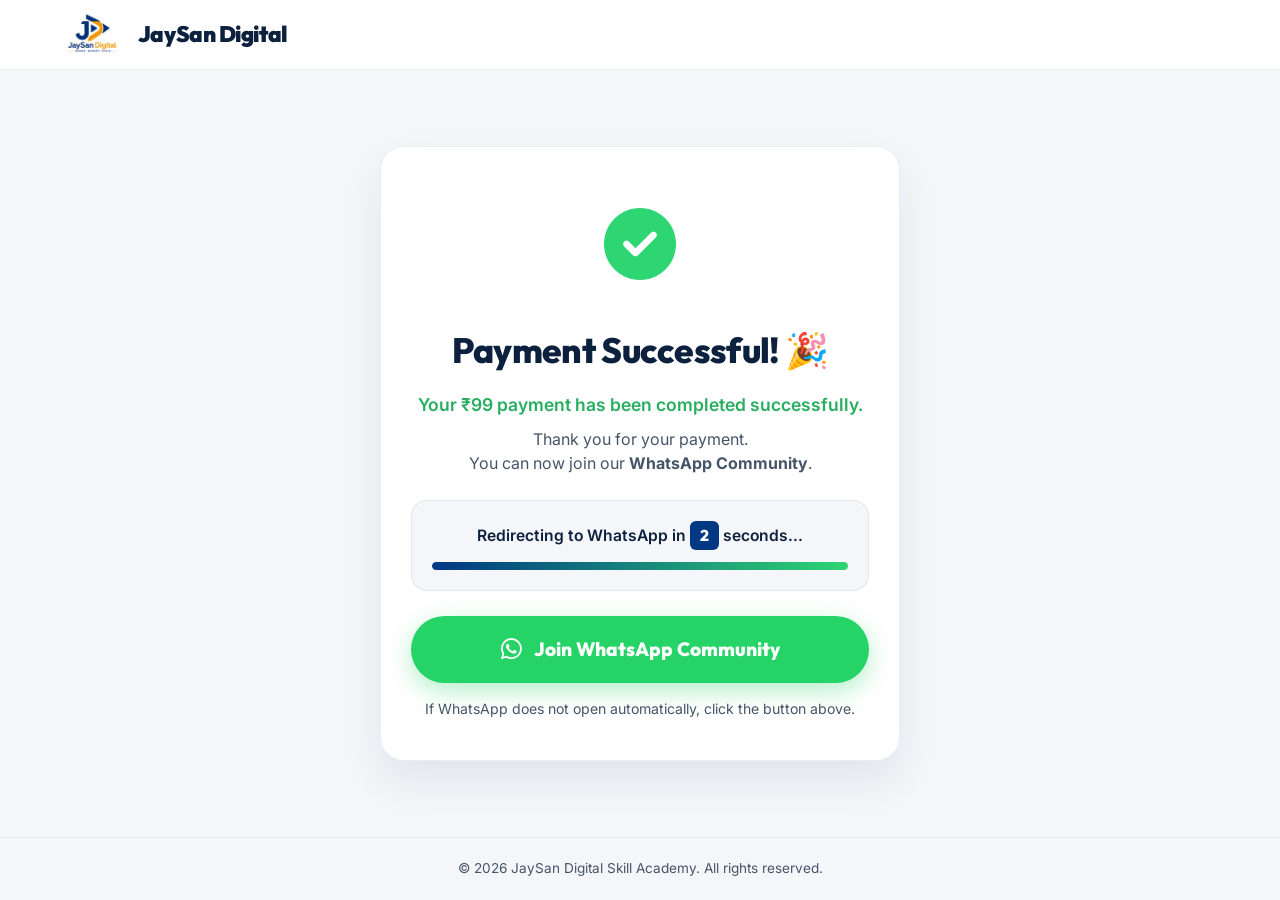
==== commit afba793d: "Add Google Tag Manager container (GTM-KZF9PTB7) to index and payment-success pages" ====
--- a/payment-success.html
+++ b/payment-success.html
@@ -1,6 +1,13 @@
 <!DOCTYPE html>
 <html lang="en">
 <head>
+  <!-- Google Tag Manager -->
+  <script>(function(w,d,s,l,i){w[l]=w[l]||[];w[l].push({'gtm.start':
+  new Date().getTime(),event:'gtm.js'});var f=d.getElementsByTagName(s)[0],
+  j=d.createElement(s),dl=l!='dataLayer'?'&l='+l:'';j.async=true;j.src=
+  'https://www.googletagmanager.com/gtm.js?id='+i+dl;f.parentNode.insertBefore(j,f);
+  })(window,document,'script','dataLayer','GTM-KZF9PTB7');</script>
+  <!-- End Google Tag Manager -->
   <meta charset="UTF-8">
   <meta name="viewport" content="width=device-width, initial-scale=1.0">
   <title>Payment Successful - JaySan Digital AI Creator Community</title>
@@ -154,6 +161,10 @@
   </style>
 </head>
 <body>
+  <!-- Google Tag Manager (noscript) -->
+  <noscript><iframe src="https://www.googletagmanager.com/ns.html?id=GTM-KZF9PTB7"
+  height="0" width="0" style="display:none;visibility:hidden"></iframe></noscript>
+  <!-- End Google Tag Manager (noscript) -->
 
   <!-- Header -->
   <header class="main-header" style="position: relative;">
--- a/style.css
+++ b/style.css
@@ -1851,6 +1851,36 @@
   align-items: center;
   gap: 15px;
   flex-wrap: wrap;
+}
+
+a.btn-know-batch-details,
+a.btn-know-batch-details:visited,
+a.btn-know-batch-details:link {
+  background: #ff1e27 !important;
+  color: #ffffff !important;
+  font-weight: 800 !important;
+  font-size: 1rem !important;
+  padding: 12px 24px !important;
+  border-radius: 12px !important;
+  font-family: 'Outfit', 'Inter', sans-serif !important;
+  text-decoration: none !important;
+  display: inline-flex !important;
+  align-items: center !important;
+  justify-content: center !important;
+  box-shadow: 0 4px 15px rgba(255, 30, 39, 0.4) !important;
+  transition: transform 0.2s ease, background-color 0.2s ease, box-shadow 0.2s ease !important;
+  cursor: pointer !important;
+  text-align: center !important;
+  letter-spacing: -0.01em !important;
+}
+
+a.btn-know-batch-details:hover,
+a.btn-know-batch-details:active {
+  background: #e50914 !important;
+  color: #ffffff !important;
+  text-decoration: none !important;
+  transform: translateY(-2px) !important;
+  box-shadow: 0 6px 20px rgba(255, 30, 39, 0.6) !important;
 }
 
 .info-badge {
